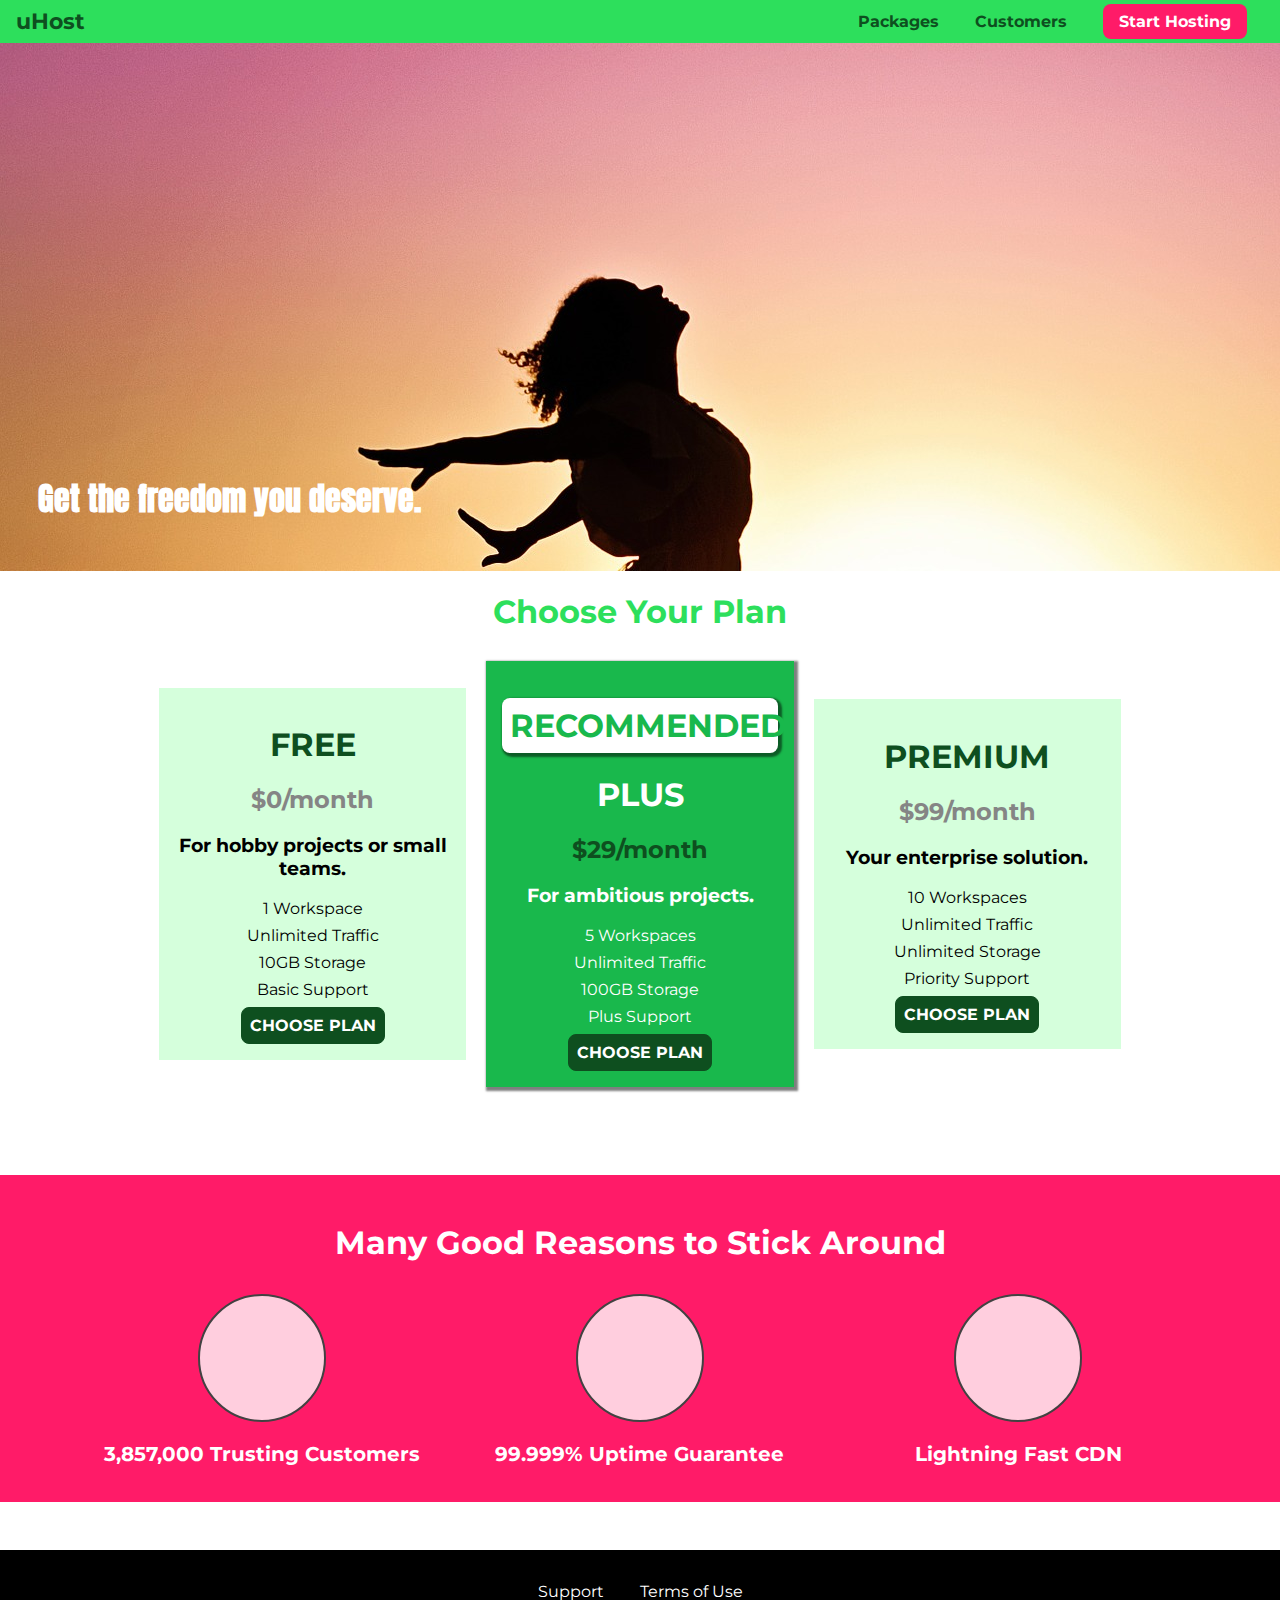
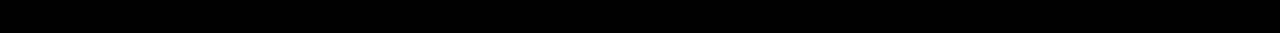
==== index.html @ 85404269 "uploading the project to repo" ====
<!DOCTYPE html>
<html lang="en">

<head>
    <meta charset="UTF-8">
    <meta http-equiv="X-UA-Compatible" content="ie=edge">
    <title>uHost</title>
    <link rel="shortcut icon" href="favicon.png">
    <link href="https://fonts.googleapis.com/css?family=Anton" rel="stylesheet">
    <link href="https://fonts.googleapis.com/css?family=Montserrat:400,700" rel="stylesheet">
    <link rel="stylesheet" href="shared.css">
    <link rel="stylesheet" href="main.css">
</head>

<body>
    <header class="main-header">
        <div>
            <a href="index.html" class="main-header__brand">
                uHost
            </a>
        </div>
        <nav class="main-nav">
            <ul class="main-nav__items">
                <li class="main-nav__item">
                    <a href="packages/index.html">Packages</a>
                </li>
                <li class="main-nav__item">
                    <a href="customers/index.html">Customers</a>
                </li>
                <li class="main-nav__item main-nav__item--cta">
                    <a href="start-hosting/index.html">Start Hosting</a>
                </li>
            </ul>
        </nav>
    </header>
    <main>
        <section id="product-overview">
            <h1>Get the freedom you deserve.</h1>
        </section>
        <section id="plans">
            <h1 class="section-title">Choose Your Plan</h1>
            <div class="plan__list">
                <article class="plan">
                    <h1 class="plan__title">FREE</h1>
                    <h2 class="plan__price">$0/month</h2>
                    <h3>For hobby projects or small teams.</h3>
                    <ul class="plan__features">
                        <li class="plan__feature">1 Workspace</li>
                        <li class="plan__feature">Unlimited Traffic</li>
                        <li class="plan__feature">10GB Storage</li>
                        <li class="plan__feature">Basic Support</li>
                    </ul>
                    <div>
                        <button class="button">CHOOSE PLAN</button>
                    </div>
                </article>
                <article class="plan plan--highlighted">
                    <h1 class="plan__annotation">RECOMMENDED</h1>
                    <h1 class="plan__title">PLUS</h1>
                    <h2 class="plan__price">$29/month</h2>
                    <h3>For ambitious projects.</h3>
                    <ul class="plan__features">
                        <li class="plan__feature">5 Workspaces</li>
                        <li class="plan__feature">Unlimited Traffic</li>
                        <li class="plan__feature">100GB Storage</li>
                        <li class="plan__feature">Plus Support</li>
                    </ul>
                    <div>
                        <button class="button">CHOOSE PLAN</button>
                    </div>
                </article>
                <article class="plan">
                    <h1 class="plan__title">PREMIUM</h1>
                    <h2 class="plan__price">$99/month</h2>
                    <h3>Your enterprise solution.</h3>
                    <ul class="plan__features">
                        <li class="plan__feature">10 Workspaces</li>
                        <li class="plan__feature">Unlimited Traffic</li>
                        <li class="plan__feature">Unlimited Storage</li>
                        <li class="plan__feature">Priority Support</li>
                    </ul>
                    <div>
                        <button class="button">CHOOSE PLAN</button>
                    </div>
                </article>
            </div>
        </section>
        <section id="key-features">
            <h1 class="section-title">Many Good Reasons to Stick Around</h1>
            <ul class="key-feature__list">
                <li class="key-feature">
                    <div class="key-feature__image">

                    </div>
                    <p class="key-feature__description">3,857,000 Trusting Customers</p>
                </li>
                <li class="key-feature">
                    <div class="key-feature__image">

                    </div>
                    <p class="key-feature__description">99.999% Uptime Guarantee</p>
                </li>
                <li class="key-feature">
                    <div class="key-feature__image">

                    </div>
                    <p class="key-feature__description">Lightning Fast CDN</p>
                </li>
            </ul>
        </section>
    </main>
    <footer class="main-footer">
        <nav>
            <ul class="main-footer__links">
                <li class="main-footer__link">
                    <a href="#">Support</a>
                </li>
                <li class="main-footer__link">
                    <a href="#">Terms of Use</a>
                </li>
            </ul>
        </nav>
    </footer>
</body>

</html>
---- shared.css ----
* {
    box-sizing: border-box;
}

body {
    font-family: 'Montserrat', sans-serif;
    margin: 0;
}

.main-header {
    width: 100%;
    position: fixed;
    top: 0;
    left: 0;
    background: #2ddf5c;
    padding: 8px 16px;
    z-index: 1;
}

.main-header > div {
    display: inline-block;
    vertical-align: middle;
}

.main-header__brand {
    color: #0e4f1f;
    text-decoration: none;
    font-weight: bold;
    font-size: 22px;
}

.main-nav {
    display: inline-block;
    text-align: right;
    width: calc(100% - 74px);
    vertical-align: middle;
}

.main-nav__items {
    margin: 0;
    padding: 0;
    list-style: none;
}

.main-nav__item {
    display: inline-block;
    margin: 0 16px;
}

.main-nav__item a {
    text-decoration: none;
    color: #0e4f1f;
    font-weight: bold;
    padding: 3px 0;
}

.main-nav__item a:hover,
.main-nav__item a:active {
    color: white;
    border-bottom: 5px solid white;
}

.main-nav__item--cta a {
    color: white;
    background: #ff1b68;
    padding: 8px 16px;
    border-radius: 8px;
}

.main-nav__item--cta a:hover,
.main-nav__item--cta a:active {
    color: #ff1b68;
    background: white;
    border: none;
}

.main-footer {
    background: black;
    padding: 32px;
    margin-top: 48px;
}

.main-footer__links {
    list-style: none;
    margin: 0;
    padding: 0;
    text-align: center;
}

.main-footer__link {
    display: inline-block;
    margin: 0 16px;
}

.main-footer__link a {
    color: white;
    text-decoration: none;
}

.main-footer__link a:hover,
.main-footer__link a:active {
    color: #ccc;
}

.button {
    background: #0e4f1f;
    color: white;
    font: inherit;
    border: 1.5px solid #0e4f1f;
    padding: 8px;
    border-radius: 8px;
    font-weight: bold;
    cursor: pointer;
}

.button:hover,
.button:active {
    background: white;
    color: #0e4f1f;
}

.button:focus {
    outline: none;
}
---- main.css ----
#product-overview {
    background: url("freedom.jpg");
    width: 100%;
    height: 528px;
    padding: 10px;
    margin-top: 43px;
    position: relative;
}

.section-title {
    color: #2ddf5c;
    text-align: center;
}

#product-overview h1 {
    color: white;
    font-family: 'Anton', sans-serif;
    position: absolute;
    bottom: 5%;
    left: 3%;
}

.plan__list {
    width: 80%;
    margin: auto;
    text-align: center;
}

.plan {
    background: #d5ffdc;
    text-align: center;
    padding: 16px;
    margin: 8px;
    display: inline-block;
    width: 30%;
    vertical-align: middle;
}

.plan--highlighted {
    background: #19b84c;
    color: white;
    box-shadow: 2px 2px 2px 2px rgba(0, 0, 0, 0.5);
}

.plan__annotation {
    background: white;
    color: #19b84c;
    padding: 8px;
    box-shadow: 2px 2px 2px 2px rgba(0, 0, 0, 0.5);
    border-radius: 8px;
}

.plan__title {
    color: #0e4f1f;
}

.plan__price {
    color: #858585;
}

.plan--highlighted .plan__title {
    color: white;
}

.plan--highlighted .plan__price {
    color: #0e4f1f;
}

.plan__features {
    list-style: none;
    margin: 0;
    padding: 0;
}

.plan__feature {
    margin: 8px 0;
}

#key-features {
    background: #ff1b68;
    margin-top: 80px;
    padding: 16px;
}

#key-features .section-title {
    color: white;
    margin: 32px;
}

.key-feature__list {
    list-style: none;
    margin: 0;
    padding: 0;
    text-align: center;
}

.key-feature {
    display: inline-block;
    width: 30%;
    vertical-align: top;
}

.key-feature__image {
    background: #ffcede;
    width: 128px;
    height: 128px;
    border: 2px solid #424242;
    border-radius: 50%;
    margin: auto;
}

.key-feature__description {
    text-align: center;
    font-weight: bold;
    color: white;
    font-size: 20px;
}

/* h1 {
    font-family: sans-serif;
} */
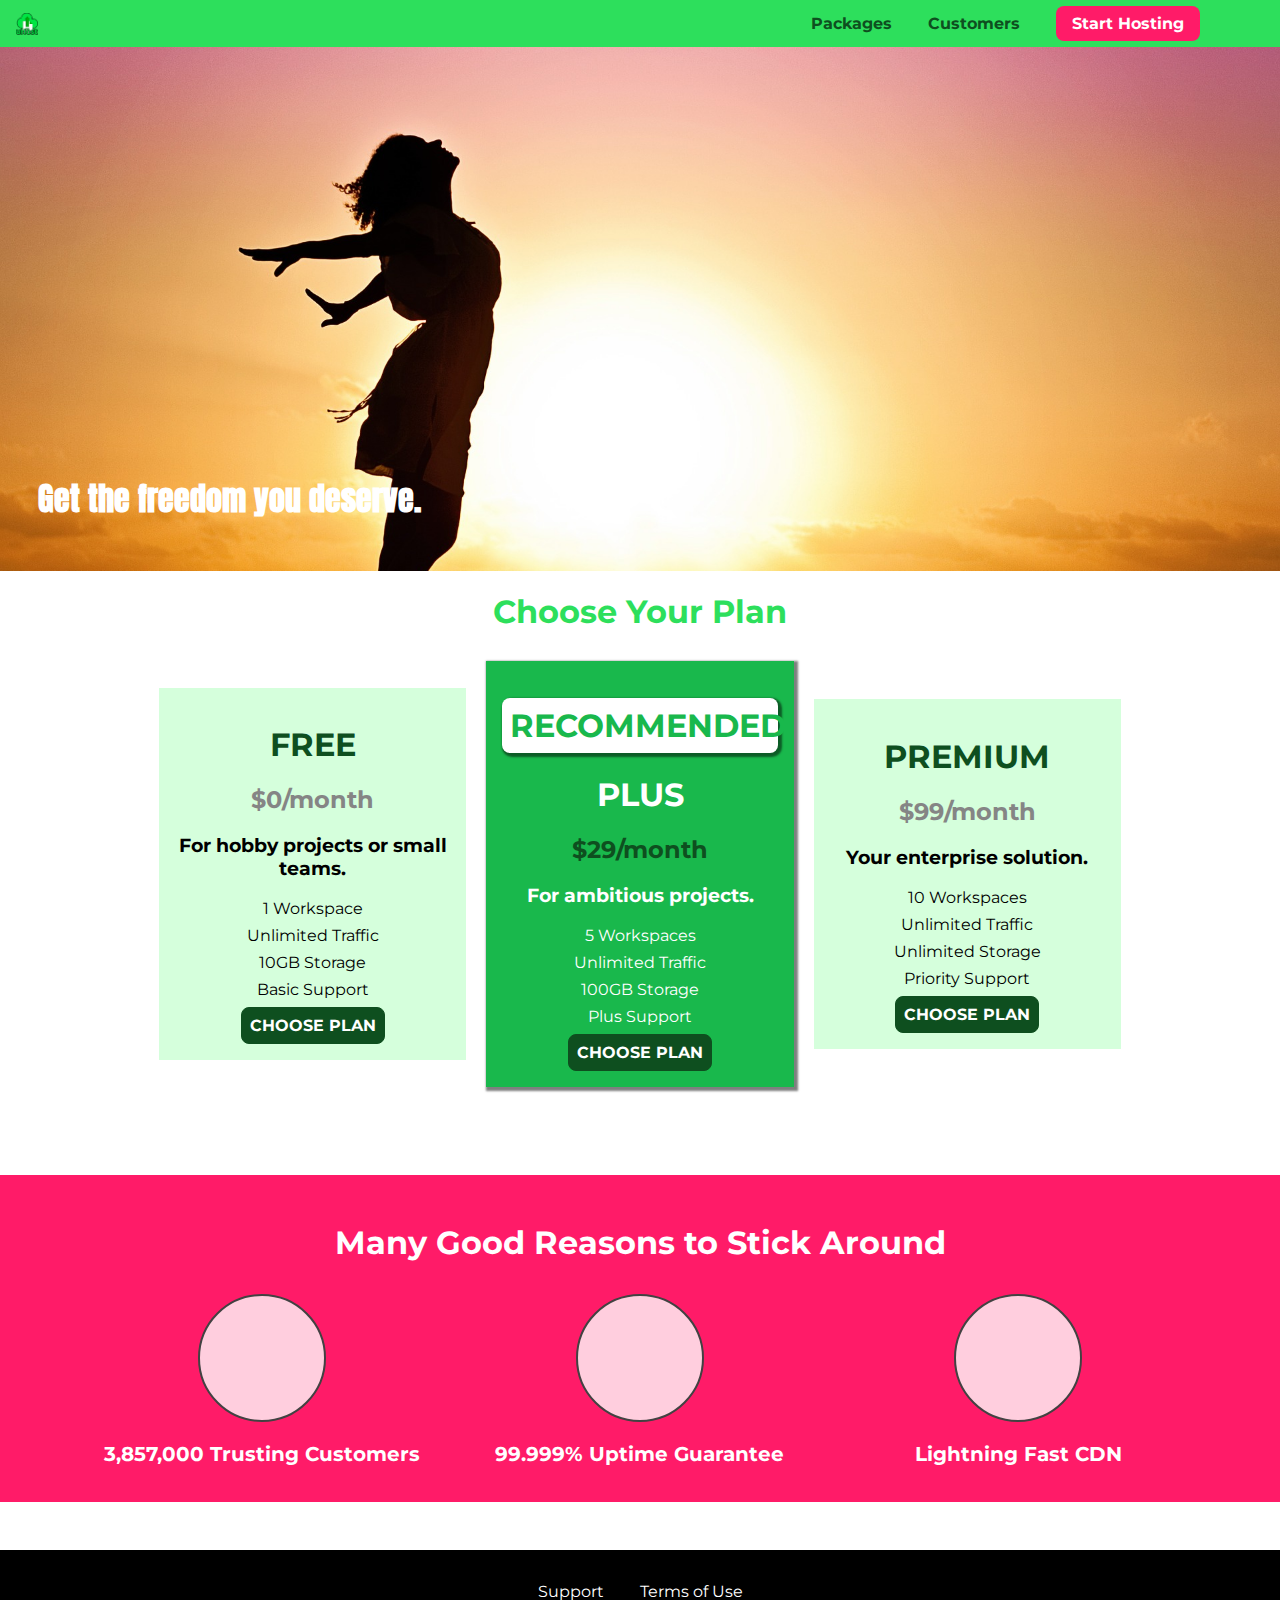
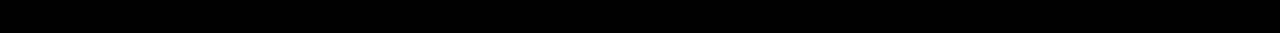
==== commit dd482776: "uHost icon added" ====
--- a/index.html
+++ b/index.html
@@ -5,7 +5,7 @@
     <meta charset="UTF-8">
     <meta http-equiv="X-UA-Compatible" content="ie=edge">
     <title>uHost</title>
-    <link rel="shortcut icon" href="favicon.png">
+    <link rel="shortcut icon" href="images/favicon.png">
     <link href="https://fonts.googleapis.com/css?family=Anton" rel="stylesheet">
     <link href="https://fonts.googleapis.com/css?family=Montserrat:400,700" rel="stylesheet">
     <link rel="stylesheet" href="shared.css">
@@ -16,7 +16,7 @@
     <header class="main-header">
         <div>
             <a href="index.html" class="main-header__brand">
-                uHost
+                <img src="images/uhost-icon.png" alt="UHost- your favorite hosting company">
             </a>
         </div>
         <nav class="main-nav">
--- a/shared.css
+++ b/shared.css
@@ -27,6 +27,13 @@
     text-decoration: none;
     font-weight: bold;
     font-size: 22px;
+    height: 22px;
+    display: inline-block;
+}
+
+.main-header__brand img {
+    height: 100%;
+    margin-top: 5px;
 }
 
 .main-nav {
--- a/main.css
+++ b/main.css
@@ -1,7 +1,14 @@
 
 
 #product-overview {
-    background: url("freedom.jpg");
+    /* background: url("freedom.jpg") left 10% bottom 20%/cover norepeat borderbox; */
+    background-image: url("images/freedom.jpg");
+    background-size: cover;
+    background-position: left 10% top 20%;
+    background-repeat: no-repeat;
+    background-origin: border-box;
+    background-clip: border-box;
+    /* background-attachment: fixed;  */
     width: 100%;
     height: 528px;
     padding: 10px;
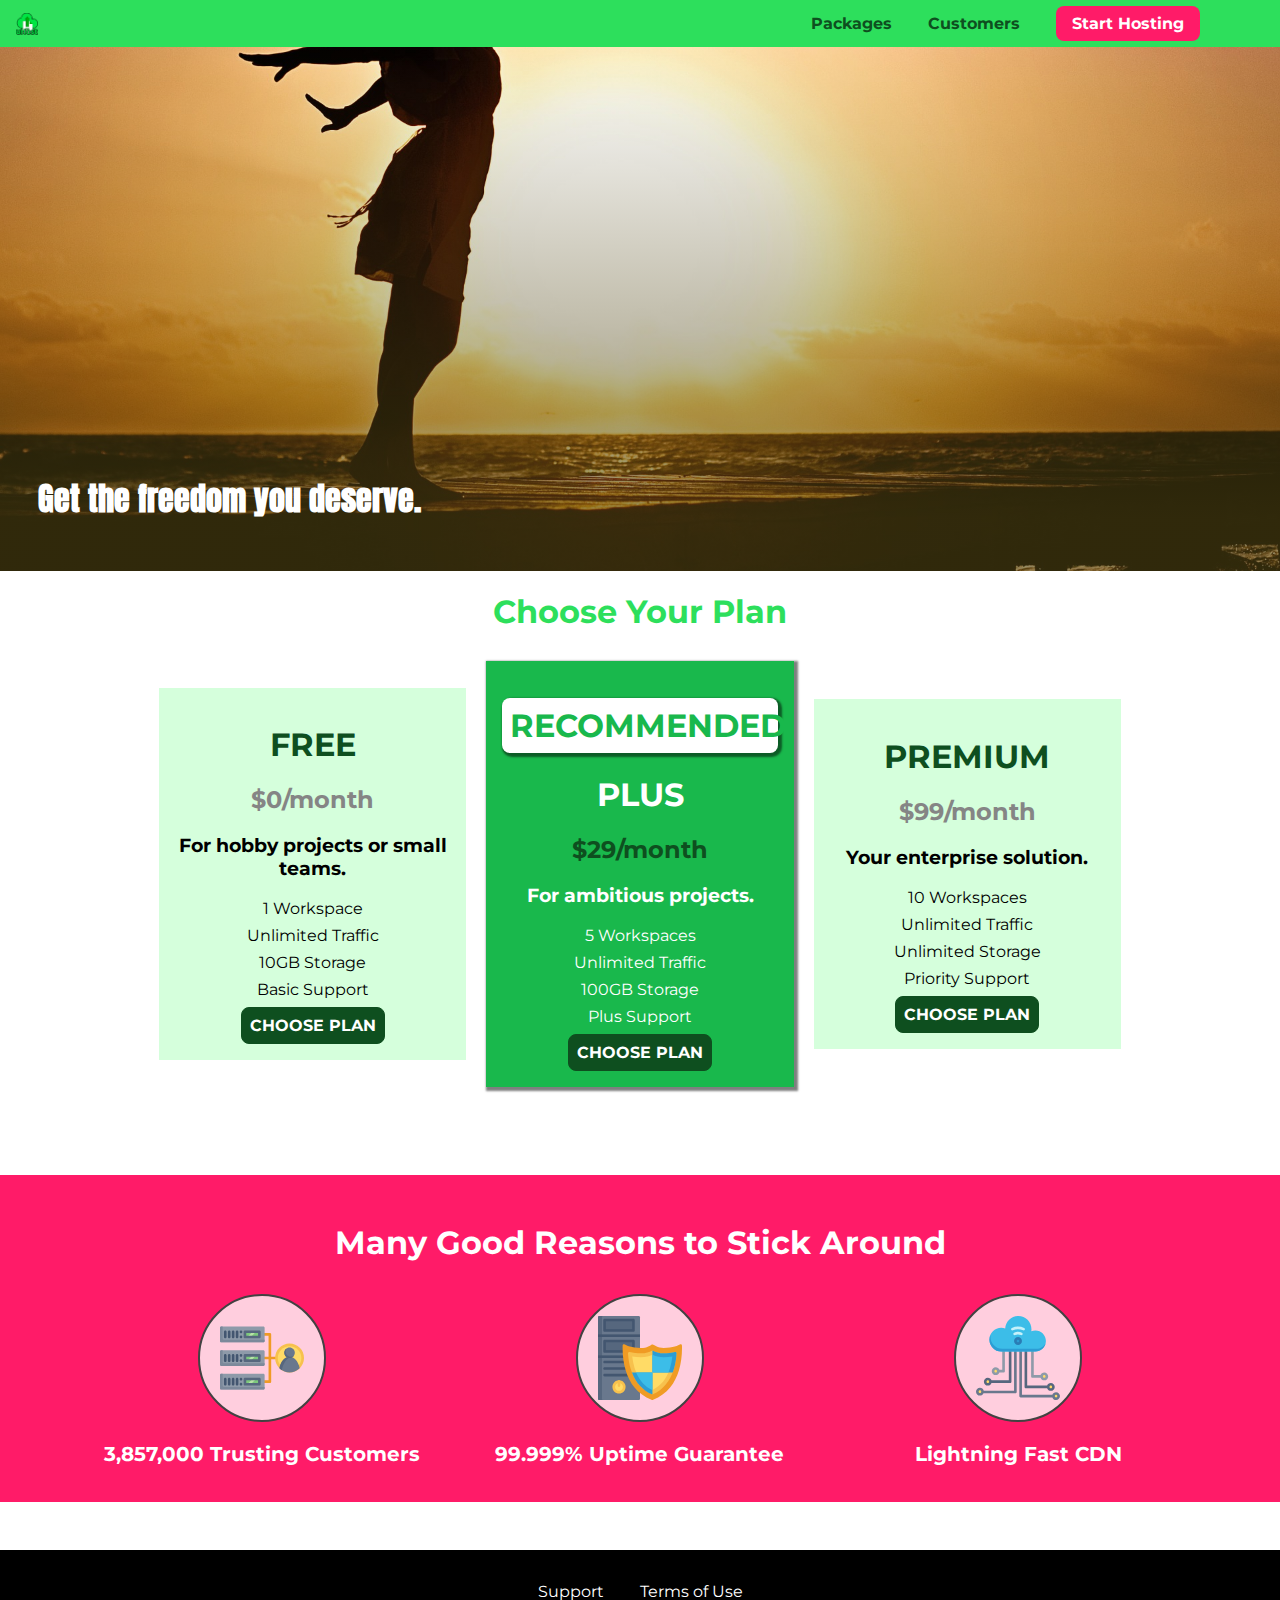
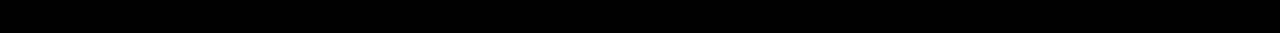
==== commit 39aadc07: "background image of packages got filter, svgs added to home page" ====
--- a/index.html
+++ b/index.html
@@ -90,19 +90,184 @@
             <ul class="key-feature__list">
                 <li class="key-feature">
                     <div class="key-feature__image">
-
+                      <svg viewBox="0 0 512 512">
+                        <path style="fill:#F09B24;" d="M344,248h-32V112c0-4.418-3.582-8-8-8h-40c-4.418,0-8,3.582-8,8s3.582,8,8,8h32v128h-32  c-4.418,0-8,3.582-8,8s3.582,8,8,8h32v128h-32c-4.418,0-8,3.582-8,8s3.582,8,8,8h40c4.418,0,8-3.582,8-8V264h32c4.418,0,8-3.582,8-8  S348.418,248,344,248z"
+                        />
+                        <path style="fill:#8E9AA9;" d="M264,64H8c-4.418,0-8,3.582-8,8v80c0,4.418,3.582,8,8,8h256c4.418,0,8-3.582,8-8V72  C272,67.582,268.418,64,264,64z"
+                        />
+                        <path style="fill:#7C899B;" d="M24,144c-4.418,0-8-3.582-8-8V64H8c-4.418,0-8,3.582-8,8v80c0,4.418,3.582,8,8,8h256  c4.418,0,8-3.582,8-8v-8H24z"
+                        />
+                        <rect x="152" y="96" style="fill:#B8E3A8;" width="88" height="32" />
+                        <g>
+                            <polygon style="fill:#7EC97D;" points="152,96 152,128 166,128 198,96  " />
+                            <polygon style="fill:#7EC97D;" points="220,96 188,128 240,128 240,96  " />
+                        </g>
+                        <path style="fill:#56677E;" d="M240,136h-88c-4.418,0-8-3.582-8-8V96c0-4.418,3.582-8,8-8h88c4.418,0,8,3.582,8,8v32  C248,132.418,244.418,136,240,136z M160,120h72v-16h-72V120z"
+                        />
+                        <g>
+                            <path style="fill:#435670;" d="M32,136c-4.418,0-8-3.582-8-8V96c0-4.418,3.582-8,8-8s8,3.582,8,8v32C40,132.418,36.418,136,32,136z   "
+                            />
+                            <path style="fill:#435670;" d="M56,136c-4.418,0-8-3.582-8-8V96c0-4.418,3.582-8,8-8s8,3.582,8,8v32C64,132.418,60.418,136,56,136z   "
+                            />
+                            <path style="fill:#435670;" d="M80,136c-4.418,0-8-3.582-8-8V96c0-4.418,3.582-8,8-8s8,3.582,8,8v32C88,132.418,84.418,136,80,136z   "
+                            />
+                            <path style="fill:#435670;" d="M104,136c-4.418,0-8-3.582-8-8V96c0-4.418,3.582-8,8-8s8,3.582,8,8v32   C112,132.418,108.418,136,104,136z"
+                            />
+                            <path style="fill:#435670;" d="M128,105c-4.418,0-8-3.582-8-8v-1c0-4.418,3.582-8,8-8s8,3.582,8,8v1   C136,101.418,132.418,105,128,105z"
+                            />
+                            <path style="fill:#435670;" d="M128,136c-4.418,0-8-3.582-8-8v-1c0-4.418,3.582-8,8-8s8,3.582,8,8v1   C136,132.418,132.418,136,128,136z"
+                            />
+                        </g>
+                        <path style="fill:#8E9AA9;" d="M264,208H8c-4.418,0-8,3.582-8,8v80c0,4.418,3.582,8,8,8h256c4.418,0,8-3.582,8-8v-80  C272,211.582,268.418,208,264,208z"
+                        />
+                        <path style="fill:#7C899B;" d="M24,288c-4.418,0-8-3.582-8-8v-72H8c-4.418,0-8,3.582-8,8v80c0,4.418,3.582,8,8,8h256  c4.418,0,8-3.582,8-8v-8H24z"
+                        />
+                        <rect x="152" y="240" style="fill:#B8E3A8;" width="88" height="32" />
+                        <g>
+                            <polygon style="fill:#7EC97D;" points="152,240 152,272 166,272 198,240  " />
+                            <polygon style="fill:#7EC97D;" points="220,240 188,272 240,272 240,240  " />
+                        </g>
+                        <path style="fill:#56677E;" d="M240,280h-88c-4.418,0-8-3.582-8-8v-32c0-4.418,3.582-8,8-8h88c4.418,0,8,3.582,8,8v32  C248,276.418,244.418,280,240,280z M160,264h72v-16h-72V264z"
+                        />
+                        <g>
+                            <path style="fill:#435670;" d="M32,280c-4.418,0-8-3.582-8-8v-32c0-4.418,3.582-8,8-8s8,3.582,8,8v32C40,276.418,36.418,280,32,280   z"
+                            />
+                            <path style="fill:#435670;" d="M56,280c-4.418,0-8-3.582-8-8v-32c0-4.418,3.582-8,8-8s8,3.582,8,8v32C64,276.418,60.418,280,56,280   z"
+                            />
+                            <path style="fill:#435670;" d="M80,280c-4.418,0-8-3.582-8-8v-32c0-4.418,3.582-8,8-8s8,3.582,8,8v32C88,276.418,84.418,280,80,280   z"
+                            />
+                            <path style="fill:#435670;" d="M104,280c-4.418,0-8-3.582-8-8v-32c0-4.418,3.582-8,8-8s8,3.582,8,8v32   C112,276.418,108.418,280,104,280z"
+                            />
+                            <path style="fill:#435670;" d="M128,249c-4.418,0-8-3.582-8-8v-1c0-4.418,3.582-8,8-8s8,3.582,8,8v1   C136,245.418,132.418,249,128,249z"
+                            />
+                            <path style="fill:#435670;" d="M128,280c-4.418,0-8-3.582-8-8v-1c0-4.418,3.582-8,8-8s8,3.582,8,8v1   C136,276.418,132.418,280,128,280z"
+                            />
+                        </g>
+                        <path style="fill:#8E9AA9;" d="M264,352H8c-4.418,0-8,3.582-8,8v80c0,4.418,3.582,8,8,8h256c4.418,0,8-3.582,8-8v-80  C272,355.582,268.418,352,264,352z"
+                        />
+                        <path style="fill:#7C899B;" d="M24,432c-4.418,0-8-3.582-8-8v-72H8c-4.418,0-8,3.582-8,8v80c0,4.418,3.582,8,8,8h256  c4.418,0,8-3.582,8-8v-8H24z"
+                        />
+                        <rect x="152" y="384" style="fill:#B8E3A8;" width="88" height="32" />
+                        <g>
+                            <polygon style="fill:#7EC97D;" points="152,384 152,416 166,416 198,384  " />
+                            <polygon style="fill:#7EC97D;" points="220,384 188,416 240,416 240,384  " />
+                        </g>
+                        <path style="fill:#56677E;" d="M240,424h-88c-4.418,0-8-3.582-8-8v-32c0-4.418,3.582-8,8-8h88c4.418,0,8,3.582,8,8v32  C248,420.418,244.418,424,240,424z M160,408h72v-16h-72V408z"
+                        />
+                        <g>
+                            <path style="fill:#435670;" d="M32,424c-4.418,0-8-3.582-8-8v-32c0-4.418,3.582-8,8-8s8,3.582,8,8v32C40,420.418,36.418,424,32,424   z"
+                            />
+                            <path style="fill:#435670;" d="M56,424c-4.418,0-8-3.582-8-8v-32c0-4.418,3.582-8,8-8s8,3.582,8,8v32C64,420.418,60.418,424,56,424   z"
+                            />
+                            <path style="fill:#435670;" d="M80,424c-4.418,0-8-3.582-8-8v-32c0-4.418,3.582-8,8-8s8,3.582,8,8v32C88,420.418,84.418,424,80,424   z"
+                            />
+                            <path style="fill:#435670;" d="M104,424c-4.418,0-8-3.582-8-8v-32c0-4.418,3.582-8,8-8s8,3.582,8,8v32   C112,420.418,108.418,424,104,424z"
+                            />
+                            <path style="fill:#435670;" d="M128,393c-4.418,0-8-3.582-8-8v-1c0-4.418,3.582-8,8-8s8,3.582,8,8v1   C136,389.418,132.418,393,128,393z"
+                            />
+                            <path style="fill:#435670;" d="M128,424c-4.418,0-8-3.582-8-8v-1c0-4.418,3.582-8,8-8s8,3.582,8,8v1   C136,420.418,132.418,424,128,424z"
+                            />
+                        </g>
+                        <path style="fill:#F7C14D;" d="M424,168c-48.523,0-88,39.477-88,88s39.477,88,88,88s88-39.477,88-88S472.523,168,424,168z" />
+                        <path style="fill:#FFDB66;" d="M424,184c-39.701,0-72,32.299-72,72s32.299,72,72,72s72-32.299,72-72S463.701,184,424,184z" />
+                        <path style="fill:#69788D;" d="M484.893,314.16C476.393,274.588,451.922,248,424,248s-52.393,26.588-60.893,66.16  c-0.605,2.82,0.354,5.749,2.511,7.664C381.731,336.124,402.465,344,424,344s42.269-7.876,58.381-22.176  C484.539,319.909,485.498,316.98,484.893,314.16z"
+                        />
+                        <path style="fill:#56677E;" d="M434.053,249.171C430.768,248.403,427.411,248,424,248c-27.922,0-52.393,26.588-60.893,66.16  c-0.605,2.82,0.354,5.749,2.511,7.664c3.383,3.002,6.979,5.703,10.734,8.125C384.904,286.243,407.373,255.378,434.053,249.171z"
+                        />
+                        <path style="fill:#69788D;" d="M424,192c-17.645,0-32,14.355-32,32s14.355,32,32,32s32-14.355,32-32S441.645,192,424,192z" />
+                        <path style="fill:#56677E;" d="M432,248c-17.645,0-32-14.355-32-32c0-6.783,2.128-13.076,5.742-18.258  C397.444,203.53,392,213.138,392,224c0,17.645,14.355,32,32,32c10.862,0,20.471-5.444,26.258-13.742  C445.076,245.872,438.783,248,432,248z"
+                        />
+
+                      </svg>
                     </div>
                     <p class="key-feature__description">3,857,000 Trusting Customers</p>
                 </li>
                 <li class="key-feature">
                     <div class="key-feature__image">
-
+                      <svg viewBox="0 0 512 512">
+                        <path style="fill:#69788D;" d="M248,0H8C3.582,0,0,3.582,0,8v496c0,4.418,3.582,8,8,8h240c4.418,0,8-3.582,8-8V8  C256,3.582,252.418,0,248,0z"
+                        />
+                        <path style="fill:#56677E;" d="M24,504V8c0-4.418,3.582-8,8-8H8C3.582,0,0,3.582,0,8v496c0,4.418,3.582,8,8,8h24  C27.582,512,24,508.418,24,504z"
+                        />
+                        <g>
+                            <rect x="0" y="112" style="fill:#435670;" width="256" height="16" />
+                            <rect x="0" y="240" style="fill:#435670;" width="256" height="16" />
+                        </g>
+                        <path style="fill:#F7C14D;" d="M128,392c-22.056,0-40,17.944-40,40s17.944,40,40,40s40-17.944,40-40S150.056,392,128,392z" />
+                        <path style="fill:#FFDB66;" d="M128,408c-13.233,0-24,10.767-24,24s10.767,24,24,24s24-10.767,24-24S141.233,408,128,408z" />
+                        <path style="fill:#F7C14D;" d="M128,392c-2.739,0-5.414,0.278-8,0.805V424c0,4.418,3.582,8,8,8c4.418,0,8-3.582,8-8v-31.195  C133.414,392.278,130.739,392,128,392z"
+                        />
+                        <g>
+                            <path style="fill:#435670;" d="M216,288H40c-4.418,0-8-3.582-8-8s3.582-8,8-8h176c4.418,0,8,3.582,8,8S220.418,288,216,288z"
+                            />
+                            <path style="fill:#435670;" d="M216,328H40c-4.418,0-8-3.582-8-8s3.582-8,8-8h176c4.418,0,8,3.582,8,8S220.418,328,216,328z"
+                            />
+                            <path style="fill:#435670;" d="M216,368H40c-4.418,0-8-3.582-8-8s3.582-8,8-8h176c4.418,0,8,3.582,8,8S220.418,368,216,368z"
+                            />
+                            <path style="fill:#435670;" d="M216,16H40c-4.418,0-8,3.582-8,8v64c0,4.418,3.582,8,8,8h176c4.418,0,8-3.582,8-8V24   C224,19.582,220.418,16,216,16z"
+                            />
+                        </g>
+                        <rect x="48" y="32" style="fill:#56677E;" width="160" height="48" />
+                        <path style="fill:#435670;" d="M216,144H40c-4.418,0-8,3.582-8,8v64c0,4.418,3.582,8,8,8h176c4.418,0,8-3.582,8-8v-64  C224,147.582,220.418,144,216,144z"
+                        />
+                        <rect x="48" y="160" style="fill:#56677E;" width="160" height="48" />
+                        <path style="fill:#F09B24;" d="M511.747,180.237c-0.194-6.537-8.107-10.107-13.135-5.894c-5.6,4.693-42.904,21.282-98.514,21.282  c-33.45,0-64.625-20.999-64.929-21.206c-2.9-1.991-6.764-1.85-9.512,0.346c-2.677,2.135-27.201,20.86-63.793,20.86  c-55.607,0-92.914-16.589-98.515-21.282c-5.028-4.211-12.941-0.645-13.135,5.894c-1.634,54.834,4.655,105.941,18.693,151.903  c12.096,39.604,29.759,74.047,52.497,102.373c27.538,34.304,62.743,59.882,104.66,76.045c3.069,1.918,6.757,1.921,9.83,0  c41.917-16.163,77.122-41.741,104.66-76.045c22.738-28.326,40.401-62.77,52.497-102.373  C507.092,286.179,513.381,235.071,511.747,180.237z"
+                        />
+                        <path style="fill:#F7C14D;" d="M476.21,221.226c-1.953-1.631-4.568-2.235-7.036-1.628c-21.686,5.327-44.926,8.028-69.075,8.028  c-25.926,0-49.633-8.975-64.955-16.504c-2.307-1.134-5.016-1.091-7.284,0.116c-14.059,7.477-36.919,16.388-65.994,16.388  c-24.153,0-47.394-2.701-69.075-8.028c-5.155-1.268-10.221,2.966-9.894,8.261c2.077,33.693,7.668,65.635,16.616,94.935  c22.774,74.565,66.139,126.334,128.888,153.868c2.032,0.891,4.397,0.891,6.43,0c61.777-27.107,104.716-78.876,127.62-153.868  c8.948-29.3,14.539-61.241,16.616-94.935C479.224,225.319,478.163,222.856,476.21,221.226z"
+                        />
+                        <path style="fill:#FFDB66;" d="M331.609,451.727c-52.604-25.289-89.304-70.987-109.144-135.944  c-6.532-21.39-11.162-44.336-13.82-68.447c17.133,2.852,34.952,4.291,53.22,4.291c29.394,0,53.376-7.793,69.978-15.561  c17.44,7.736,41.656,15.561,68.256,15.561c18.267,0,36.085-1.439,53.219-4.291c-2.659,24.112-7.288,47.06-13.82,68.448  C419.545,381.108,383.27,426.805,331.609,451.727z"
+                        />
+                        <g>
+                            <path style="fill:#2C9DD4;" d="M479.066,227.858c0.157-2.539-0.903-5.002-2.856-6.633s-4.568-2.235-7.036-1.628   c-21.686,5.327-44.926,8.028-69.075,8.028c-25.926,0-49.633-8.975-64.955-16.504c-1.057-0.52-2.2-0.78-3.345-0.806l-0.072,133.351   h123.601c2.556-6.746,4.933-13.702,7.123-20.874C471.398,293.493,476.989,261.552,479.066,227.858z"
+                            />
+                            <path style="fill:#2C9DD4;" d="M206.658,343.667c24.153,63.42,65.028,108.108,121.743,132.995c1.031,0.452,2.147,0.673,3.263,0.666   l0.063-133.661H206.658z"
+                            />
+                        </g>
+                        <g>
+                            <path style="fill:#3CBDE8;" d="M439.497,315.783c6.532-21.389,11.161-44.336,13.82-68.448c-17.134,2.852-34.952,4.291-53.219,4.291   c-26.6,0-50.815-7.824-68.256-15.561l-0.116,107.601h97.758C433.179,334.807,436.524,325.518,439.497,315.783z"
+                            />
+                            <path style="fill:#3CBDE8;" d="M232.523,343.667c21.144,50.298,54.363,86.56,99.087,108.06l0.117-108.06H232.523z" />
+                        </g>
+                       </svg>
                     </div>
                     <p class="key-feature__description">99.999% Uptime Guarantee</p>
                 </li>
                 <li class="key-feature">
                     <div class="key-feature__image">
-
+                      <svg viewBox="0 0 512 512">
+                        <path style="fill:#8E9AA9;" d="M168,200c-4.418,0-8,3.582-8,8v120h-17.376c-3.302-9.311-12.194-16-22.624-16  c-13.234,0-24,10.767-24,24s10.766,24,24,24c10.429,0,19.321-6.689,22.624-16H168c4.418,0,8-3.582,8-8V208  C176,203.582,172.418,200,168,200z"
+                        />
+                        <path style="fill:#FFDB66;" d="M120,328c-4.411,0-8,3.589-8,8s3.589,8,8,8s8-3.589,8-8S124.411,328,120,328z" />
+                        <path style="fill:#56677E;" d="M208,200c-4.418,0-8,3.582-8,8v184H94.624C91.322,382.689,82.43,376,72,376  c-13.234,0-24,10.767-24,24s10.766,24,24,24c10.429,0,19.321-6.689,22.624-16H208c4.418,0,8-3.582,8-8V208  C216,203.582,212.418,200,208,200z"
+                        />
+                        <path style="fill:#FFDB66;" d="M72,392c-4.411,0-8,3.589-8,8s3.589,8,8,8s8-3.589,8-8S76.411,392,72,392z" />
+                        <path style="fill:#69788D;" d="M240,208c-4.418,0-8,3.582-8,8v239H47.24c-2.671-10.34-12.078-18-23.24-18c-13.234,0-24,10.767-24,24  s10.766,24,24,24c9.666,0,18.009-5.747,21.809-14H240c4.418,0,8-3.582,8-8V216C248,211.582,244.418,208,240,208z"
+                        />
+                        <path style="fill:#FFDB66;" d="M24,453c-4.411,0-8,3.589-8,8s3.589,8,8,8s8-3.589,8-8S28.411,453,24,453z" />
+                        <path style="fill:#69788D;" d="M488,464c-10.429,0-19.321,6.689-22.624,16H280V208c0-4.418-3.582-8-8-8s-8,3.582-8,8v280  c0,4.418,3.582,8,8,8h193.376c3.302,9.311,12.194,16,22.624,16c13.234,0,24-10.767,24-24S501.234,464,488,464z"
+                        />
+                        <path style="fill:#FFDB66;" d="M488,480c-4.411,0-8,3.589-8,8s3.589,8,8,8s8-3.589,8-8S492.411,480,488,480z" />
+                        <path style="fill:#56677E;" d="M456,408c-10.429,0-19.321,6.689-22.624,16H312V208c0-4.418-3.582-8-8-8s-8,3.582-8,8v224  c0,4.418,3.582,8,8,8h129.376c3.302,9.311,12.194,16,22.624,16c13.234,0,24-10.767,24-24S469.234,408,456,408z"
+                        />
+                        <path style="fill:#FFDB66;" d="M456,424c-4.411,0-8,3.589-8,8s3.589,8,8,8s8-3.589,8-8S460.411,424,456,424z" />
+                        <path style="fill:#8E9AA9;" d="M416,344c-10.429,0-19.321,6.689-22.624,16H352V208c0-4.418-3.582-8-8-8s-8,3.582-8,8v160  c0,4.418,3.582,8,8,8h49.376c3.302,9.311,12.194,16,22.624,16c13.234,0,24-10.767,24-24S429.234,344,416,344z"
+                        />
+                        <path style="fill:#FFDB66;" d="M416,360c-4.411,0-8,3.589-8,8s3.589,8,8,8s8-3.589,8-8S420.411,360,416,360z" />
+                        <path style="fill:#3CBDE8;" d="M362,88c-8.741,0-17.231,1.751-25.06,5.085C337.646,88.797,338,84.43,338,80  c0-44.112-35.888-80-80-80c-42.823,0-77.895,33.816-79.909,76.149C170.393,73.415,162.244,72,154,72c-39.701,0-72,32.299-72,72  s32.299,72,72,72h208c35.29,0,64-28.71,64-64S397.29,88,362,88z"
+                        />
+                        <path style="fill:#2C9DD4;" d="M368,200H160c-39.701,0-72-32.299-72-72c0-5.863,0.721-11.559,2.05-17.019  C84.918,120.88,82,132.102,82,144c0,39.701,32.299,72,72,72h208c30.389,0,55.88-21.296,62.379-49.743  C413.565,186.327,392.352,200,368,200z"
+                        />
+                        <path style="fill:#2A7DB5;" d="M256,128c-13.234,0-24,10.767-24,24s10.766,24,24,24c13.233,0,24-10.767,24-24S269.233,128,256,128z"
+                        />
+                        <path style="fill:#2C9DD4;" d="M256,144c-4.411,0-8,3.589-8,8s3.589,8,8,8c4.411,0,8-3.589,8-8S260.411,144,256,144z" />
+                        <g>
+                            <path style="fill:#C5F1FA;" d="M221.755,87.695c-2.994,0-5.864-1.688-7.233-4.572c-1.894-3.991-0.194-8.763,3.798-10.657   C230.157,66.849,242.834,64,256,64c13.166,0,25.844,2.849,37.68,8.466c3.992,1.895,5.692,6.666,3.798,10.657   s-6.666,5.692-10.657,3.798C277.144,82.328,266.774,80,256,80c-10.774,0-21.144,2.328-30.821,6.921   C224.072,87.446,222.904,87.695,221.755,87.695z"
+                            />
+                            <path style="fill:#C5F1FA;" d="M276.545,116.618c-1.148,0-2.316-0.249-3.424-0.774C267.745,113.293,261.985,112,256,112   c-5.985,0-11.745,1.293-17.121,3.844c-3.991,1.895-8.763,0.192-10.657-3.798c-1.894-3.992-0.193-8.764,3.798-10.657   C239.557,97.813,247.625,96,256,96c8.376,0,16.444,1.813,23.98,5.389c3.991,1.894,5.692,6.665,3.798,10.657   C282.41,114.93,279.539,116.618,276.545,116.618z"
+                            />
+                        </g>
+
+                      </svg>
                     </div>
                     <p class="key-feature__description">Lightning Fast CDN</p>
                 </li>
--- a/main.css
+++ b/main.css
@@ -1,14 +1,17 @@
 
 
 #product-overview {
-    /* background: url("freedom.jpg") left 10% bottom 20%/cover norepeat borderbox; */
-    background-image: url("images/freedom.jpg");
+    background: linear-gradient(to top , rgba(80,68,18, 0.6) 10%, transparent),url("images/freedom.jpg") left 10% bottom 20%/cover no-repeat border-box, #ff1b68;
+    /* background-image: url("images/freedom.jpg");
     background-size: cover;
     background-position: left 10% top 20%;
     background-repeat: no-repeat;
     background-origin: border-box;
-    background-clip: border-box;
-    /* background-attachment: fixed;  */
+    background-clip: border-box; 
+     */
+     /* background-image: linear-gradient(45deg, red 50%, blue 50%); */
+     /* background-image: radial-gradient(circle farthest-corner at 20% 50% , red, blue); */
+
     width: 100%;
     height: 528px;
     padding: 10px;
@@ -116,6 +119,7 @@
     border: 2px solid #424242;
     border-radius: 50%;
     margin: auto;
+    padding: 20px
 }
 
 .key-feature__description {
